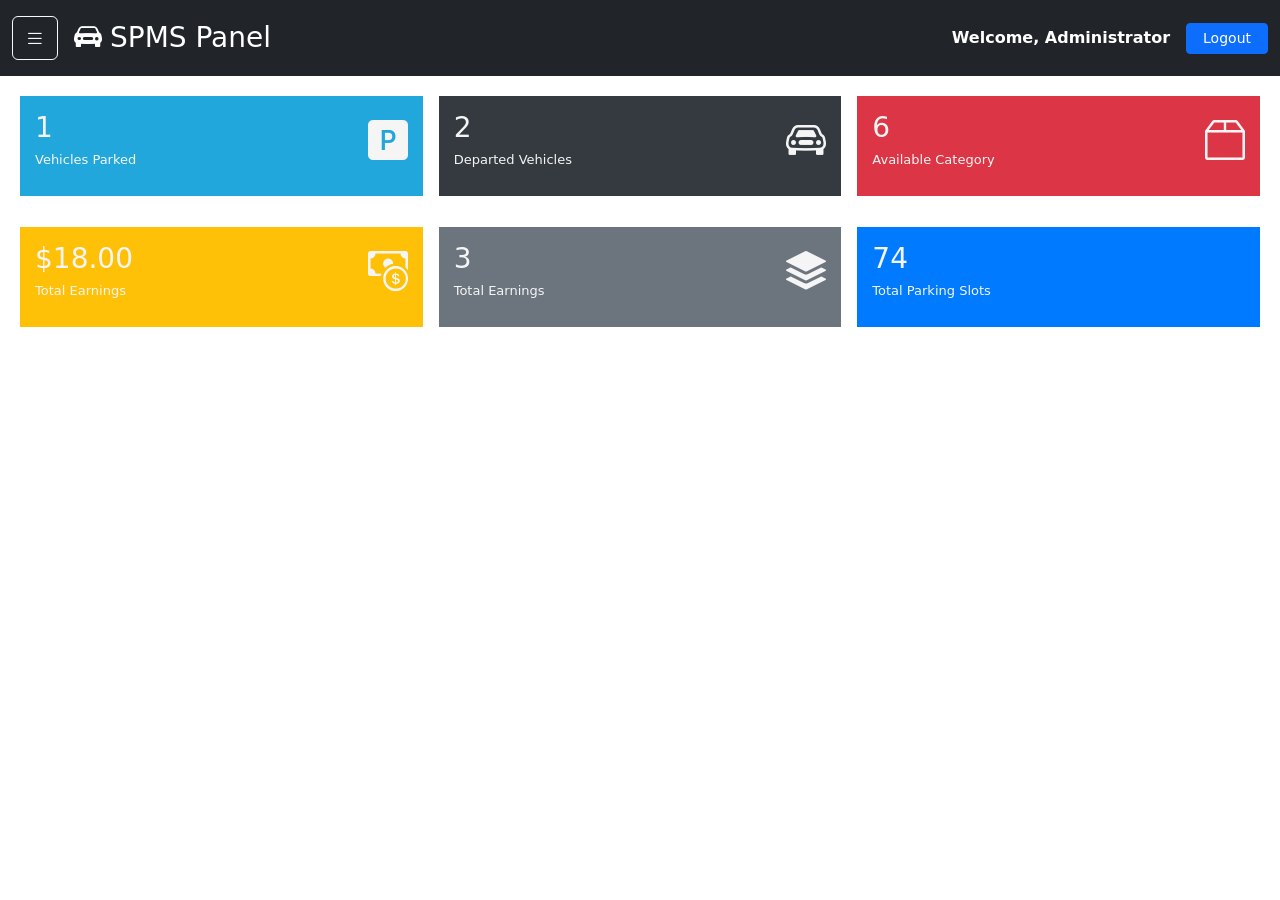
==== index.html @ 830cfc34 "first commit" ====
<!DOCTYPE html>
<html lang="en">
<head>
    <meta charset="UTF-8">
    <meta name="viewport" content="width=device-width, initial-scale=1.0">
    <title>PMS Dashboard</title>
    <link href="https://cdn.jsdelivr.net/npm/bootstrap@5.3.8/dist/css/bootstrap.min.css" rel="stylesheet" integrity="sha384-sRIl4kxILFvY47J16cr9ZwB07vP4J8+LH7qKQnuqkuIAvNWLzeN8tE5YBujZqJLB" crossorigin="anonymous">
    <link rel="stylesheet" href="https://cdn.jsdelivr.net/npm/bootstrap-icons@1.13.1/font/bootstrap-icons.min.css">
    <link rel="stylesheet" href="style_1.css">
</head>
<body>
<script src="https://cdn.jsdelivr.net/npm/bootstrap@5.3.8/dist/js/bootstrap.bundle.min.js"></script>

<script>
window.onload = function () {
    document.getElementById("sidebar").classList.add("d-none");
    document.getElementById("mainContent").classList.remove("col-md-10");
    document.getElementById("mainContent").classList.add("col-md-12");
};

function toggleSidebar() {
    let sidebar = document.getElementById("sidebar");
    let content = document.getElementById("mainContent");

    sidebar.classList.toggle("d-none");

    if (sidebar.classList.contains("d-none")) {
        content.classList.remove("col-md-10");
        content.classList.add("col-md-12");
    } else {
        content.classList.remove("col-md-12");
        content.classList.add("col-md-10");
    }
}
</script>

<nav class="navbar navbar-expand-lg bg-dark navbar-dark py-3 ">
    <div class="container-fluid text-white">
        <button class="btn btn-outline-light me-3"  onclick="toggleSidebar()">
            <i class="bi bi-list fs-5"></i>
        </button>
        <div class="d-flex align-items-center gap-2">
            <i class="bi bi-car-front-fill fs-3"></i>
            <h3 class="mb-0">SPMS Panel</h3>
        </div>
        <div class="d-flex align-items-center gap-3 ms-auto">
            <span class="fw-semibold">Welcome, Administrator</span>
            <button class="btn btn-primary btn-sm px-3">
                Logout
            </button>
        </div>
    </div>
</nav>

<div class="container-fluid">
<div class="row">

    <div class="col-md-2 bg-dark text-white min-vh-100 p-0" id="sidebar">
        <a href="index.html" class="d-block text-white text-decoration-none px-3 py-2 bg-primary">
            <i class="bi bi-speedometer2 me-2"></i> Dashboard
        </a>
        <a href="Category.html" class="d-block text-white text-decoration-none px-3 py-2">
            <i class="bi bi-grid me-2"></i> Category
        </a>
        <a href="Vehicle_Entry.html" class="d-block text-white text-decoration-none px-3 py-2">
            <i class="bi bi-car-front me-2"></i> Vehicle Entry
        </a>
        <a href="manage_vehicles.html" class="d-block text-white text-decoration-none px-3 py-2">
            <i class="bi bi-pencil-square me-2"></i> Manage Vehicles
        </a>
        <a href="#" class="d-block text-white text-decoration-none px-3 py-2">
            <i class="bi bi-file-earmark-bar-graph me-2"></i> Reports
        </a>
        <a href="Search.html" class="d-block text-white text-decoration-none px-3 py-2">
            <i class="bi bi-search me-2"></i> Search
        </a>
        <a href="account_Setting.html" class="d-block text-white text-decoration-none px-3 py-2">
            <i class="bi bi-gear me-2"></i> Account Setting
        </a>
        <a href="home.html" class="d-block text-white text-decoration-none px-3 py-2">
            <i class="bi bi-box-arrow-right me-2"></i> Logout
        </a>
    </div>

    <div class="col-md-10 content" id="mainContent">
        <div class="row g-3">

            <div class="col-12 col-sm-6 col-lg-4">
                <div class="bg1 stat-box d-flex justify-content-between">
                    <div>
                        <h3>1</h3>
                        <p>Vehicles Parked</p>
                    </div>
                    <i class="bi bi-p-square-fill fs-1"></i>
                </div>
            </div>

            <div class="col-12 col-sm-6 col-lg-4">
                <div class="bg2 stat-box d-flex justify-content-between">
                    <div>
                        <h3>2</h3>
                        <p>Departed Vehicles</p>
                    </div>
                    <i class="bi bi-car-front fs-1"></i>
                </div>
            </div>

            <div class="col-12 col-sm-6 col-lg-4">
                <div class="bg3 stat-box d-flex justify-content-between">
                    <div>
                        <h3>6</h3>
                        <p>Available Category</p>
                    </div>
                    <i class="bi bi-box2 fs-1"></i>
                </div>
            </div>

            <div class="col-12 col-sm-6 col-lg-4">
                <div class="bg4 stat-box d-flex justify-content-between">
                    <div>
                        <h3>$18.00</h3>
                        <p>Total Earnings</p>
                    </div>
                    <i class="bi bi-cash-coin fs-1"></i>
                </div>
            </div>

            <div class="col-12 col-sm-6 col-lg-4">
                <div class="bg5 stat-box d-flex justify-content-between">
                    <div>
                        <h3>3</h3>
                        <p>Total Earnings</p>
                    </div>
                    <i class="bi bi-stack fs-1"></i>
                </div>
            </div>

            <div class="col-12 col-sm-6 col-lg-4">
                <div class="bg6 stat-box d-flex justify-content-between">
                    <div>
                        <h3>74</h3>
                        <p>Total Parking Slots</p>
                    </div>
                     
                </div>
            </div>

        </div>
    </div>

</div>
</div>

</body>
</html>
---- style_1.css ----
.stat-box{
    color:whitesmoke;
    padding:15px;
    margin-bottom:15px;
    height:100px;
}
.stat-box h3{
    margin:0;
    font-size:28px;
}
.stat-box p{
    margin:5px 0 0;
    font-size:13px;
}
.bg1{background:rgb(33, 167, 220);}
.bg2{background:#343a40;}
.bg3{background:#dc3545;}
.bg4{background:#ffc107;}
.bg5{background:#6c757d;}
.bg6{background:#007bff;}

.content{
    padding:20px;
}
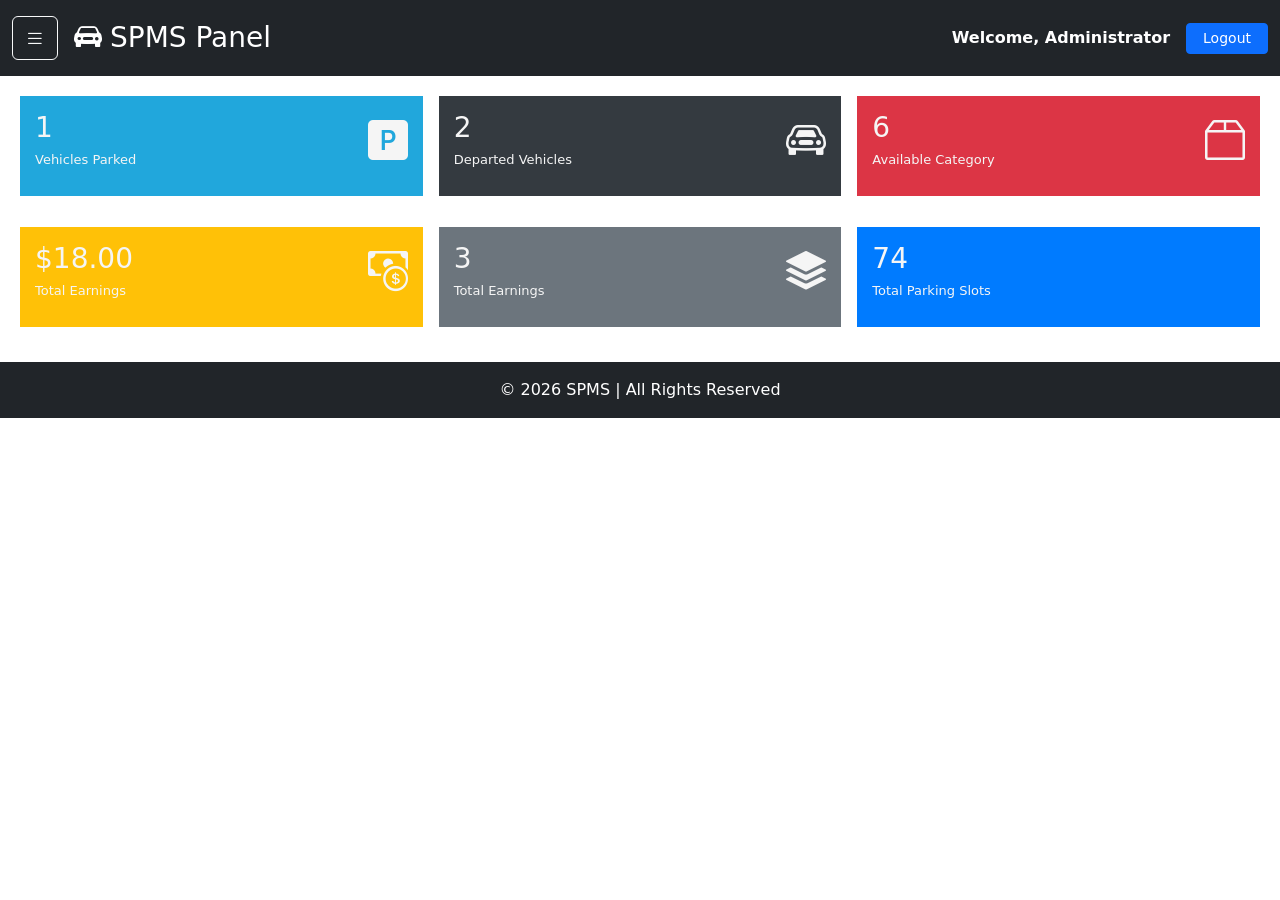
==== commit 1a254263: "abc" ====
--- a/index.html
+++ b/index.html
@@ -151,5 +151,9 @@
 </div>
 </div>
 
+<footer class="bg-dark text-white text-center p-3">
+  © 2026 SPMS | All Rights Reserved
+</footer>
+
 </body>
 </html>
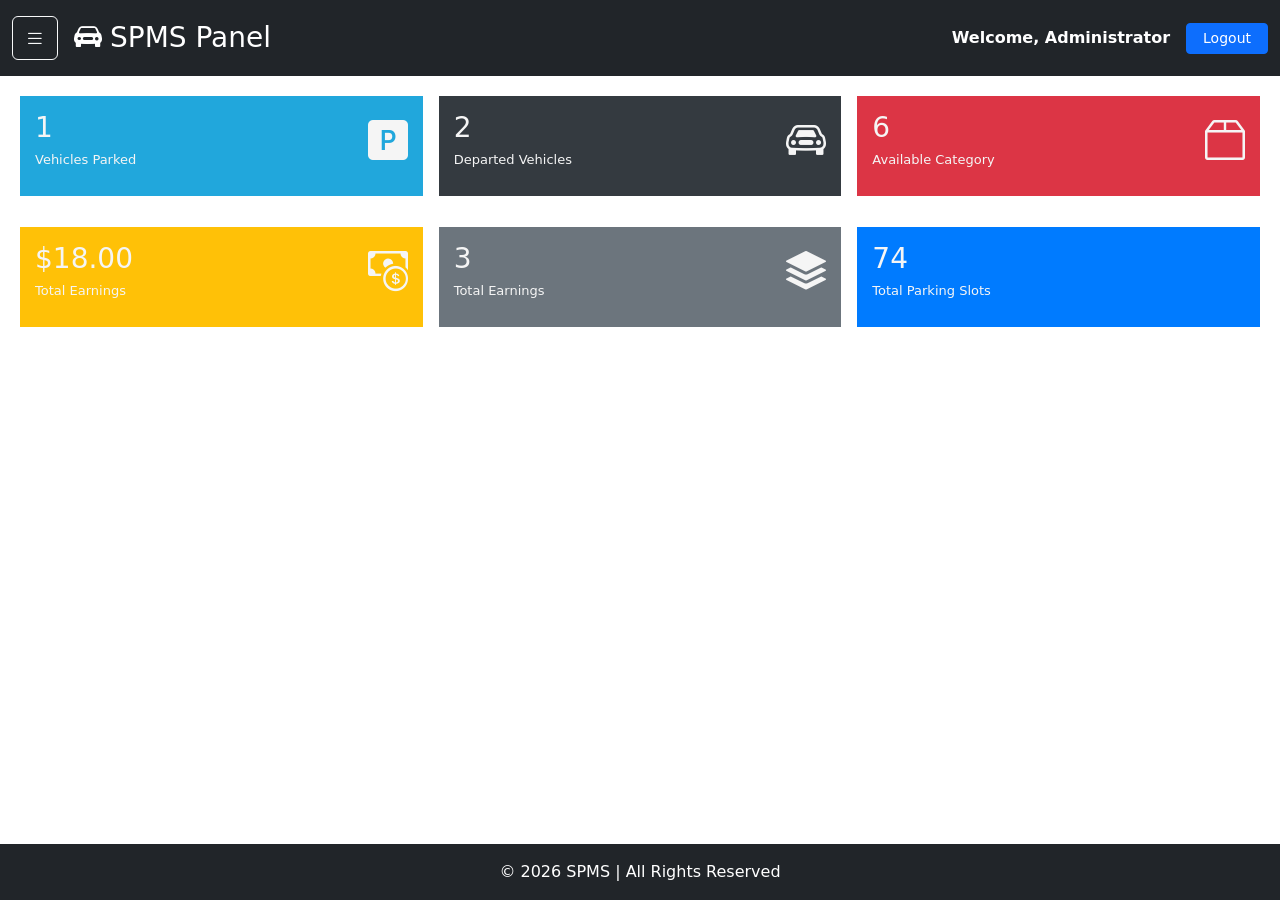
==== commit 52b49cfa: "last commet" ====
--- a/index.html
+++ b/index.html
@@ -45,9 +45,9 @@
         </div>
         <div class="d-flex align-items-center gap-3 ms-auto">
             <span class="fw-semibold">Welcome, Administrator</span>
-            <button class="btn btn-primary btn-sm px-3">
+            <a href="home.html" class="btn btn-primary btn-sm px-3">
                 Logout
-            </button>
+            </a>
         </div>
     </div>
 </nav>
@@ -68,7 +68,7 @@
         <a href="manage_vehicles.html" class="d-block text-white text-decoration-none px-3 py-2">
             <i class="bi bi-pencil-square me-2"></i> Manage Vehicles
         </a>
-        <a href="#" class="d-block text-white text-decoration-none px-3 py-2">
+        <a href="reports.html" class="d-block text-white text-decoration-none px-3 py-2">
             <i class="bi bi-file-earmark-bar-graph me-2"></i> Reports
         </a>
         <a href="Search.html" class="d-block text-white text-decoration-none px-3 py-2">
--- a/style_1.css
+++ b/style_1.css
@@ -24,4 +24,17 @@
 .content{
     padding:20px;
 }
- +
+ html, body {
+    height: 100%;
+    margin: 0;
+}
+
+body {
+    display: flex;
+    flex-direction: column;
+}
+
+.container-fluid {
+    flex: 1;
+}
